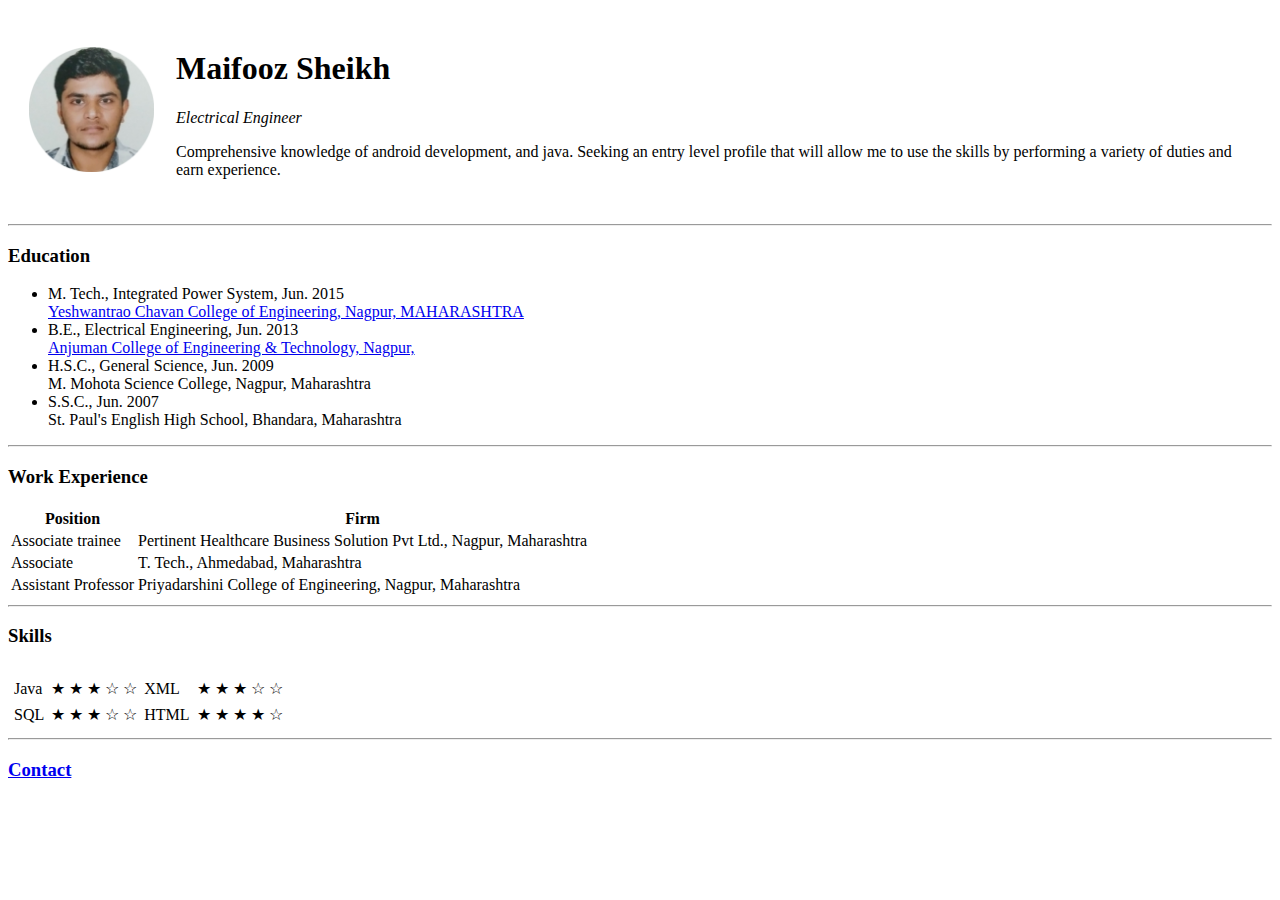
==== index.html @ 1af7fd93 "Add files via upload" ====
<!DOCTYPE html>
<html lang="en" dir="ltr">

<head>
  <meta charset="utf-8">
  <title>Maifooz's Personal Site</title>
</head>

<body>
  <table cellspacing="20">
    <tr>
      <td><img src="images/maifooz.png" height="125" alt="maifooz profile picture"></td>
      <td>
        <h1> Maifooz Sheikh</h1>
        <p><em>Electrical Engineer</em></p>
        <p>Comprehensive knowledge of android development, and java. Seeking an entry level profile that will allow me to use the skills by performing a variety of duties and earn experience.</p>
      </td>
    </tr>
  </table>


  <hr>
  <h3>Education</h3>
  <ul>
    <li>M. Tech., Integrated Power System, Jun. 2015<br><a href="https://www.ycce.edu/">Yeshwantrao Chavan College of Engineering, Nagpur, MAHARASHTRA</a></li>
    <li>B.E., Electrical Engineering, Jun. 2013<br><a href="https://www.anjumanengg.edu.in/">Anjuman College of Engineering & Technology, Nagpur, <MAHARASHTRA></MAHARASHTRA></a></li>
    <li>H.S.C., General Science, Jun. 2009<br>M. Mohota Science College, Nagpur, Maharashtra</li>
    <li>S.S.C., Jun. 2007<br>St. Paul's English High School, Bhandara, Maharashtra</li>
  </ul>
  <hr>

  <h3>Work Experience</h3>
  <table>
    <thead>
      <tr>
        <th>Position</th>
        <th>Firm</th>
      </tr>
    </thead>
    <tbody>
      <tr>
        <td>Associate trainee</td>
        <td>Pertinent Healthcare Business Solution Pvt Ltd., Nagpur, Maharashtra</td>
      </tr>
      <tr>
        <td>Associate</td>
        <td>T. Tech., Ahmedabad, Maharashtra</td>
      </tr>

      <tr>
        <td>Assistant Professor</td>
        <td>Priyadarshini College of Engineering, Nagpur, Maharashtra</td>
      </tr>
    </tbody>
    <tfoot>

    </tfoot>

  </table>
  <hr>
  <h3>Skills</h3>
  <table cellspacing="5">
    <thead>
      <td>
      </td>
    </thead>
    <tbody>
      <tr>
        <td>Java</td>
        <td>&#9733 &#9733 &#9733 &#9734 &#9734 </td>
        <td>XML</td>
        <td>&#9733 &#9733 &#9733 &#9734 &#9734 </td>
      </tr>
      <tr>
        <td>SQL</td>
        <td>&#9733 &#9733 &#9733 &#9734 &#9734 </td>
        <td>HTML</td>
        <td>&#9733 &#9733 &#9733 &#9733 &#9734 </td>
      </tr>
    </tbody>
  </table>
  <hr>
  <h3><a href="contact/contac.html">Contact</a></h3>
</body>

</html>
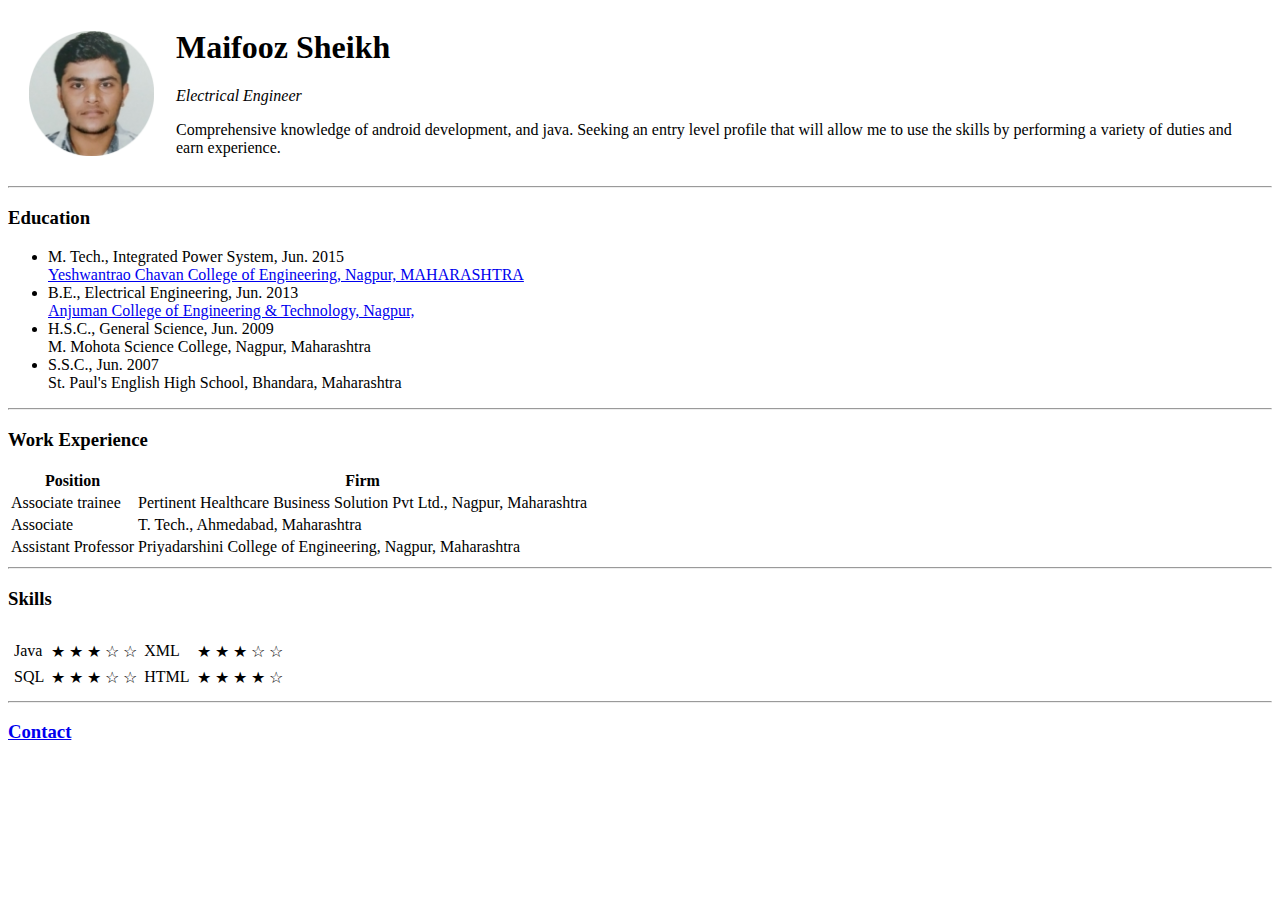
==== commit 312b8c44: "Update index.html" ====
--- a/index.html
+++ b/index.html
@@ -1,4 +1,4 @@
-<!DOCTYPE html>
+
 <html lang="en" dir="ltr">
 
 <head>
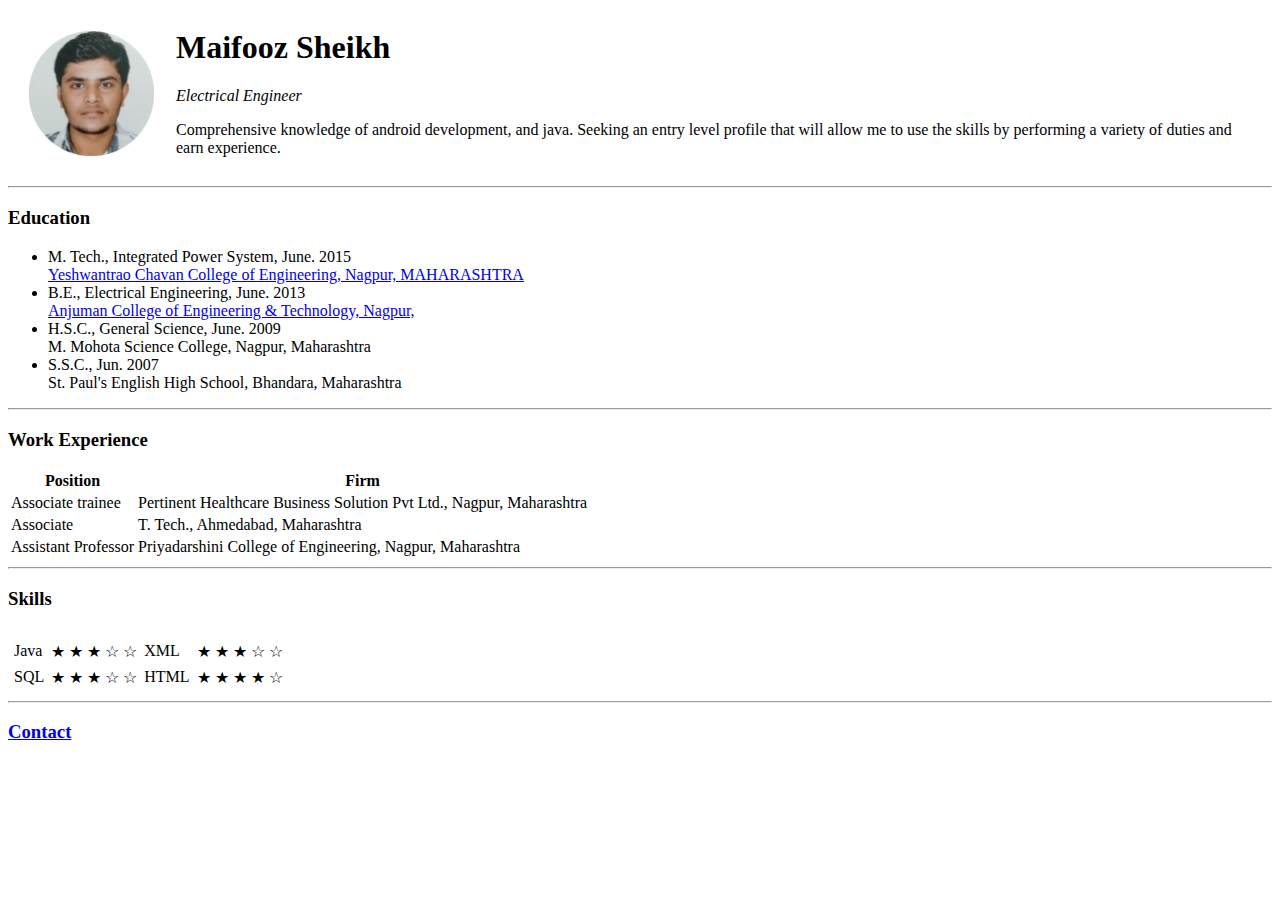
==== commit 42ac2923: "Update index.html" ====
--- a/index.html
+++ b/index.html
@@ -22,9 +22,9 @@
   <hr>
   <h3>Education</h3>
   <ul>
-    <li>M. Tech., Integrated Power System, Jun. 2015<br><a href="https://www.ycce.edu/">Yeshwantrao Chavan College of Engineering, Nagpur, MAHARASHTRA</a></li>
-    <li>B.E., Electrical Engineering, Jun. 2013<br><a href="https://www.anjumanengg.edu.in/">Anjuman College of Engineering & Technology, Nagpur, <MAHARASHTRA></MAHARASHTRA></a></li>
-    <li>H.S.C., General Science, Jun. 2009<br>M. Mohota Science College, Nagpur, Maharashtra</li>
+    <li>M. Tech., Integrated Power System, June. 2015<br><a href="https://www.ycce.edu/">Yeshwantrao Chavan College of Engineering, Nagpur, MAHARASHTRA</a></li>
+    <li>B.E., Electrical Engineering, June. 2013<br><a href="https://www.anjumanengg.edu.in/">Anjuman College of Engineering & Technology, Nagpur, <MAHARASHTRA></MAHARASHTRA></a></li>
+    <li>H.S.C., General Science, June. 2009<br>M. Mohota Science College, Nagpur, Maharashtra</li>
     <li>S.S.C., Jun. 2007<br>St. Paul's English High School, Bhandara, Maharashtra</li>
   </ul>
   <hr>
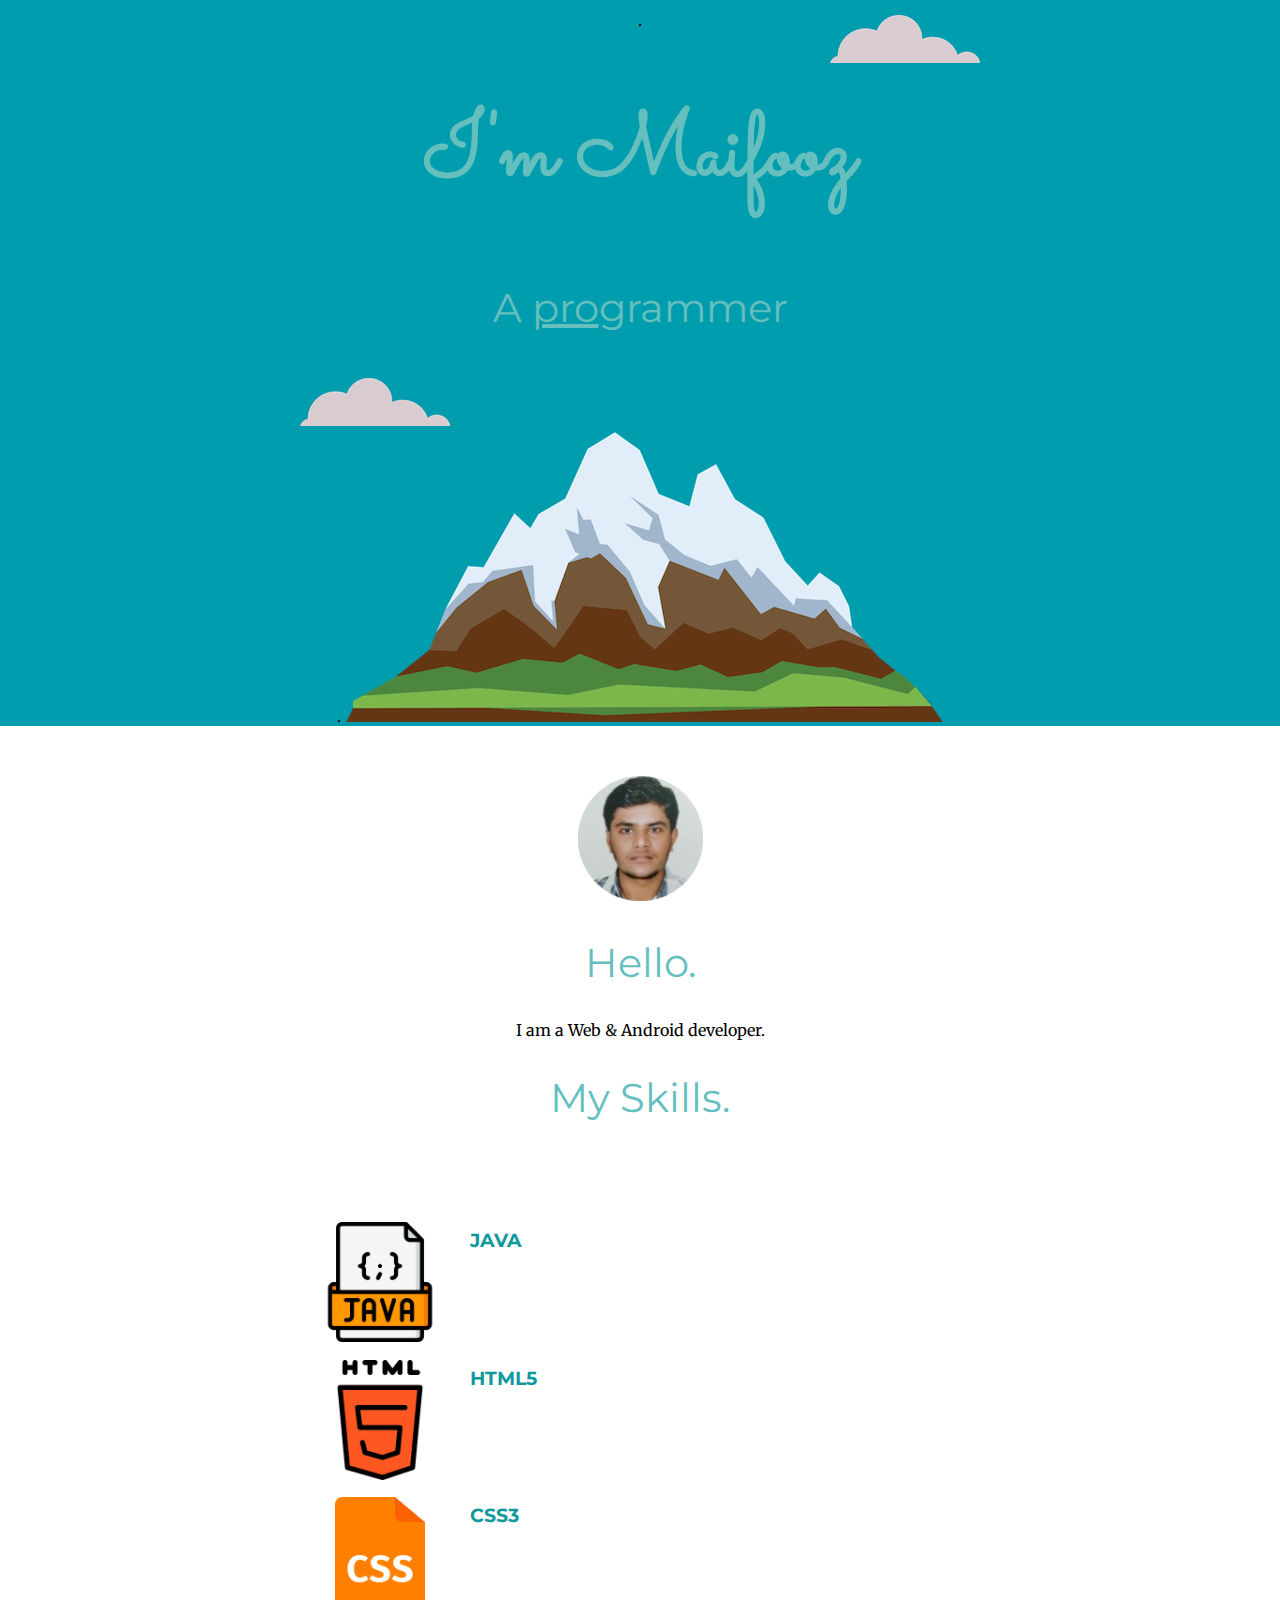
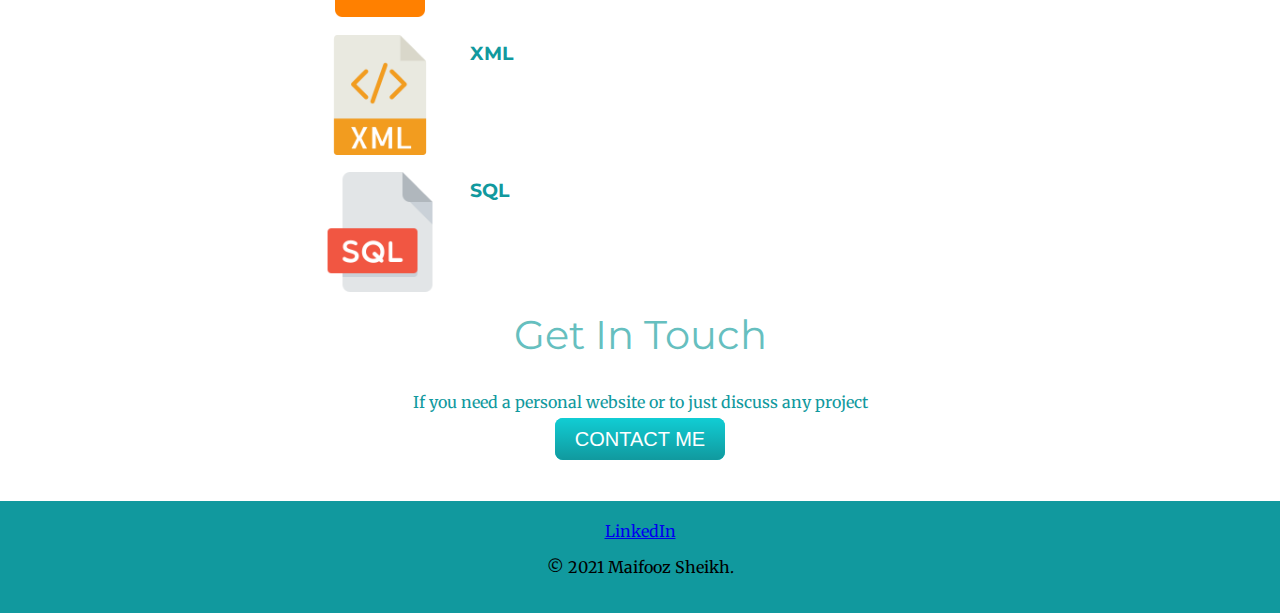
==== commit a8c310d7: "Add files via upload" ====
--- a/index.html
+++ b/index.html
@@ -1,86 +1,77 @@
-
+<!DOCTYPE html>
 <html lang="en" dir="ltr">
 
 <head>
   <meta charset="utf-8">
-  <title>Maifooz's Personal Site</title>
+  <link rel="stylesheet" href="css/styles.css">
+  <link rel="icon" href="favicon.ico">
+  <link rel="preconnect" href="https://fonts.googleapis.com">
+  <link rel="preconnect" href="https://fonts.gstatic.com" crossorigin>
+  <link href="https://fonts.googleapis.com/css2?family=Merriweather&family=Montserrat&family=Sacramento&display=swap" rel="stylesheet">
+  <title>Maifooz</title>
 </head>
 
 <body>
-  <table cellspacing="20">
-    <tr>
-      <td><img src="images/maifooz.png" height="125" alt="maifooz profile picture"></td>
-      <td>
-        <h1> Maifooz Sheikh</h1>
-        <p><em>Electrical Engineer</em></p>
-        <p>Comprehensive knowledge of android development, and java. Seeking an entry level profile that will allow me to use the skills by performing a variety of duties and earn experience.</p>
-      </td>
-    </tr>
-  </table>
+  <div class="top_container">
+    <img class="top-cloud" src="images/cloud.png" alt="cloud-img">.
+    <h1>I'm Maifooz</h1>
+    <h2>A <span class="pro">pro</span>grammer </h2>
+    <img class="bottom-cloud" src="images/cloud.png" alt="cloud-img">.
+    <img class="top-mountain" src="images/mountain.png" alt="mountain-img">
+  </div>
+
+  <div class="middle-container">
+    <div class="profile">
+      <img src="images/maifooz.png" height="125" alt="">
+      <h2>Hello.</h2>
+      <p>I am a Web & Android developer.</p>
+    </div>
+
+    <div class="skills" >
+      <h2>My Skills.</h2>
+      <div class="skill-row">
+        <img class="java-skill" src="skills-image/javascript.png" height="120" alt="">
+        <h3>JAVA</h3>
+        <p></p>
+      </div>
+      <div class="skill-row">
+        <img class="html-skill" src="skills-image/html-5.png" height="120" alt="">
+        <h3>HTML5</h3>
+        <p></p>
+      </div>
+      <div class="skill-row" >
+        <img class="css-skill" src="skills-image/css.png" height="120" alt="">
+        <h3>CSS3</h3>
+        <p></p>
+      </div>
+      <div class="skill-row">
+        <img class="xml-skill" src="skills-image/xml.png" height="120" alt="">
+        <h3>XML</h3>
+        <p></p>
+      </div>
+      <div class="skill-row">
+        <img class="sql-skill" src="skills-image/sql.png" height="120" alt="">
+        <h3>SQL</h3>
+        <p></p>
+      </div>
+    </div>
+  
+    <div class="contact-me">
+      <h2>Get In Touch</h2>
+      <h3></h3>
+      <p>If you need a personal website or to just discuss any project</p>
+      <a class="btn" href="mailto:maifoozc@gmail.com">CONTACT ME</a>
+    </div>
+  </div>
 
 
-  <hr>
-  <h3>Education</h3>
-  <ul>
-    <li>M. Tech., Integrated Power System, June. 2015<br><a href="https://www.ycce.edu/">Yeshwantrao Chavan College of Engineering, Nagpur, MAHARASHTRA</a></li>
-    <li>B.E., Electrical Engineering, June. 2013<br><a href="https://www.anjumanengg.edu.in/">Anjuman College of Engineering & Technology, Nagpur, <MAHARASHTRA></MAHARASHTRA></a></li>
-    <li>H.S.C., General Science, June. 2009<br>M. Mohota Science College, Nagpur, Maharashtra</li>
-    <li>S.S.C., Jun. 2007<br>St. Paul's English High School, Bhandara, Maharashtra</li>
-  </ul>
-  <hr>
+  <div class="bottom-container">
+    <a class="footer-link" href="https://www.linkedin.com/in/maifooz-sheikh-18658177?lipi=urn%3Ali%3Apage%3Ad_flagship3_profile_view_base_contact_details%3BQprqX42XS8iwPZkeWP66pQ%3D%3D">LinkedIn</a>
 
-  <h3>Work Experience</h3>
-  <table>
-    <thead>
-      <tr>
-        <th>Position</th>
-        <th>Firm</th>
-      </tr>
-    </thead>
-    <tbody>
-      <tr>
-        <td>Associate trainee</td>
-        <td>Pertinent Healthcare Business Solution Pvt Ltd., Nagpur, Maharashtra</td>
-      </tr>
-      <tr>
-        <td>Associate</td>
-        <td>T. Tech., Ahmedabad, Maharashtra</td>
-      </tr>
+    <p>© 2021 Maifooz Sheikh.</p>
+  </div>
 
-      <tr>
-        <td>Assistant Professor</td>
-        <td>Priyadarshini College of Engineering, Nagpur, Maharashtra</td>
-      </tr>
-    </tbody>
-    <tfoot>
 
-    </tfoot>
-
-  </table>
-  <hr>
-  <h3>Skills</h3>
-  <table cellspacing="5">
-    <thead>
-      <td>
-      </td>
-    </thead>
-    <tbody>
-      <tr>
-        <td>Java</td>
-        <td>&#9733 &#9733 &#9733 &#9734 &#9734 </td>
-        <td>XML</td>
-        <td>&#9733 &#9733 &#9733 &#9734 &#9734 </td>
-      </tr>
-      <tr>
-        <td>SQL</td>
-        <td>&#9733 &#9733 &#9733 &#9734 &#9734 </td>
-        <td>HTML</td>
-        <td>&#9733 &#9733 &#9733 &#9733 &#9734 </td>
-      </tr>
-    </tbody>
-  </table>
-  <hr>
-  <h3><a href="contact/contac.html">Contact</a></h3>
 </body>
 
 </html>
--- a/css/styles.css
+++ b/css/styles.css
@@ -0,0 +1,110 @@
+body {
+margin: 0;
+text-align: center;
+font-family: 'Merriweather', sans-serif;
+}
+
+h1 {
+  margin-top: 0px auto 0 auto;
+  font-family: 'Sacramento', cursive;
+  font-size: 5.625rem;
+  color: #66BFBF;
+
+}
+h2{
+  font-family: 'Montserrat', sans-serif;
+  font-size: 2.5rem;
+  margin-top: 0px auto 0 auto;
+  color: #66BFBF;
+  font-weight: normal;
+}
+h3{
+font-family: 'Montserrat', sans-serif;
+color: #11999E;
+}
+.top_container{
+  background-color: #009DAE;
+  position: relative;
+  padding-top: 10px;
+
+}
+.middle_container{
+}
+.bottom_container{
+}
+.top-cloud{
+  position:absolute;
+  right : 300px;
+  top: 15px;
+}
+.bottom-cloud{
+  position: absolute;
+  left: 300px;
+  bottom: 300px;
+}
+.pro{
+  text-decoration: underline;
+}
+.contact-me{
+  color: #11999E
+}
+.skill-row{
+  width: 50%;
+  margin : 100px auto 100px auto;
+  text-align: left;
+  line-height: 2;
+
+}
+.java-skill{
+  float:left ;
+  margin-right: 30px;
+}
+.html-skill{
+  float: left;
+  margin-right: 30px;}
+.css-skill{
+  float: left;
+  margin-right: 30px;
+}
+.xml-skill{
+  float: left;
+  margin-right: 30px;
+}
+.sql-skill{
+  float: left;
+  margin-right: 30px;
+}
+.bottom-container{
+  margin-top: 50px;
+  padding: 20px;
+  background-color: #11999E
+}
+.btn {
+  background: #11cdd4;
+  background-image: -webkit-linear-gradient(top, #11cdd4, #11999e);
+  background-image: -moz-linear-gradient(top, #11cdd4, #11999e);
+  background-image: -ms-linear-gradient(top, #11cdd4, #11999e);
+  background-image: -o-linear-gradient(top, #11cdd4, #11999e);
+  background-image: linear-gradient(to bottom, #11cdd4, #11999e);
+  -webkit-border-radius: 8;
+  -moz-border-radius: 8;
+  border-radius: 8px;
+  font-family: Arial;
+  color: #ffffff;
+  font-size: 20px;
+  padding: 10px 20px 10px 20px;
+  text-decoration: none;
+}
+
+.btn:hover {
+  background: #30e3cb;
+  background-image: -webkit-linear-gradient(top, #30e3cb, #2bc4ad);
+  background-image: -moz-linear-gradient(top, #30e3cb, #2bc4ad);
+  background-image: -ms-linear-gradient(top, #30e3cb, #2bc4ad);
+  background-image: -o-linear-gradient(top, #30e3cb, #2bc4ad);
+  background-image: linear-gradient(to bottom, #30e3cb, #2bc4ad);
+  text-decoration: none;
+}
+.profile{
+  margin-top: 50px;
+}
